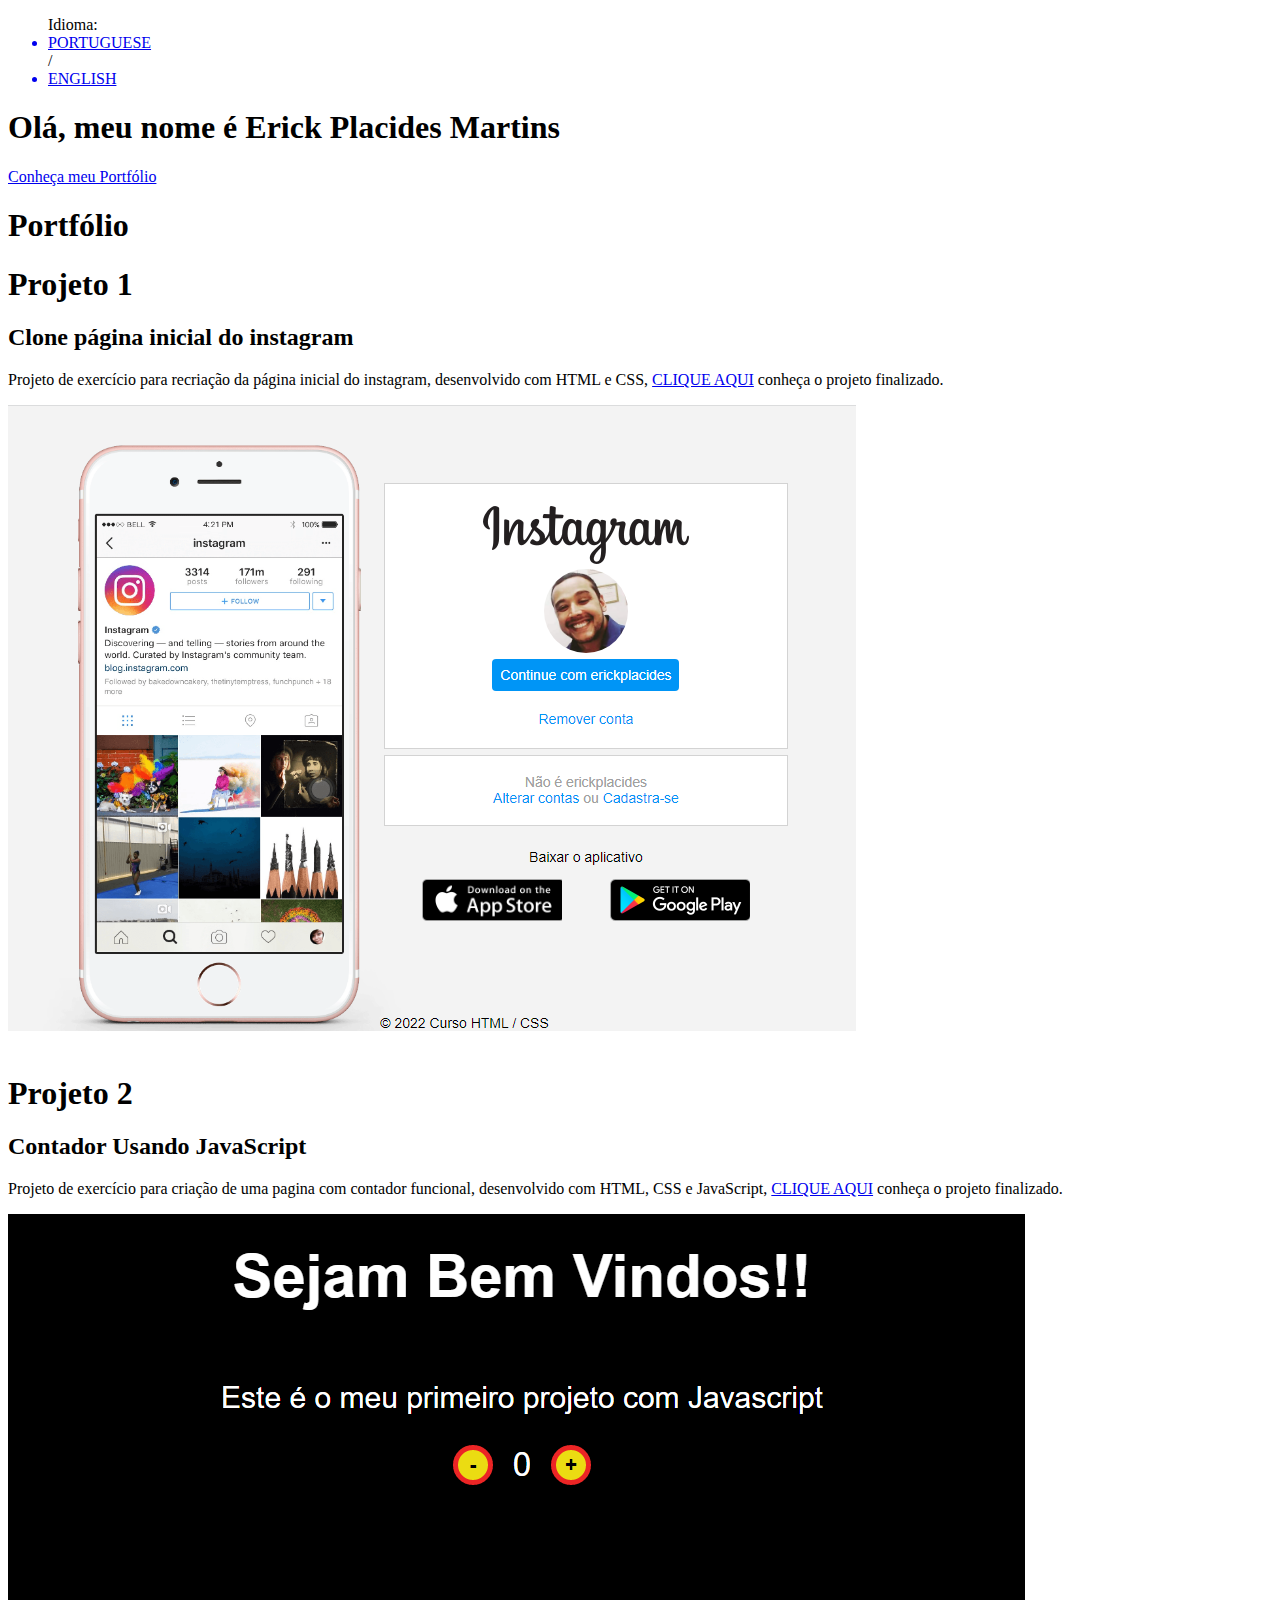
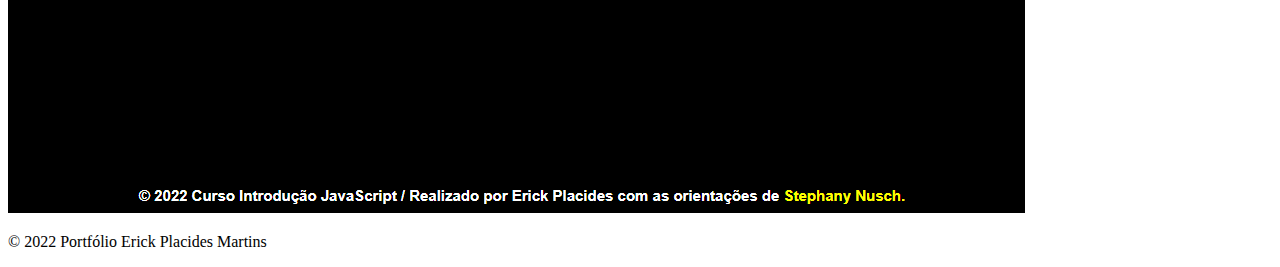
==== portfolio1.html @ 31cbc008 "firt commit" ====
<!DOCTYPE html>
<html lang="pt-br">

<head>
    <meta charset="UTF-8">
    <meta name="viewport" content="width=device-width, initial-scale=1.0">
    <link rel="stylesheet" href="/estilo.css">
    <link rel="shortcut icon" href="/assets/img/planilha.ico" type="image/x-icon">
    <title>Erick Placides Martins</title>
</head>

<body>
        <main>            
            <section id="presentation">
                <nav>
                    <ul>
                        Idioma:
                        <a href="/portfolio1.html"><li>PORTUGUESE</li></a> /
                        <a href="/assets/portfolio2.html"><li>ENGLISH</li></a> 
                    </ul>
                </nav>            
                <div class="presentation container">
                    <div>
                        <h1 id="animade">Olá, meu nome é Erick Placides Martins</h1>                
                    </div>
                    <a href="#portfolio" type="button" class="cta">Conheça meu Portfólio</a>
                </div>
            </section>

            <section id="portfolio">
                <div class="portfolio container">
                    <div class="portfolio header">
                        <h1 class="section-title"><span>Portfólio</span></h1>
                    </div>
                    <div class="all-projects">
                        <div class="project-item">
                            <div class="project-info">
                                <h1><strong>Projeto 1</strong></h1>
                                <h2>Clone página inicial do instagram</h2>
                                <p>Projeto de exercício para recriação da página inicial do instagram, desenvolvido com HTML e CSS, <a href="https://erickplacidesmartins.github.io/Desafio.pagina.inicial.instagram/" target="_blank" >CLIQUE AQUI</a> conheça o projeto finalizado.</p>
                            </div>
                            <div class="project-img">
                                <img src="/assets/img/projeto1.png" alt="img">
                            </div>
                        </div>
                        <br>
                        <div class="project-item">
                            <div class="project-info">
                                <h1><strong>Projeto 2</strong></h1>
                                <h2>Contador Usando JavaScript</h2>
                                <p>Projeto de exercício para criação de uma pagina com contador funcional, desenvolvido com HTML, CSS e JavaScript,  <a href="https://erickplacidesmartins.github.io/Projeto-JavaScript-Contador/" target="_blank" >CLIQUE AQUI</a> conheça o projeto finalizado.</p>
                            </div>
                            <div class="project-img">
                                <img src="/assets/img/projeto2.png" alt="img">
                            </div>
                        </div>                              
                    </div>
                </div>
            </section>
        </main>
    <footer>    
        <p> © 2022 Portfólio Erick Placides Martins</p>
    </footer>
</body>

</html>
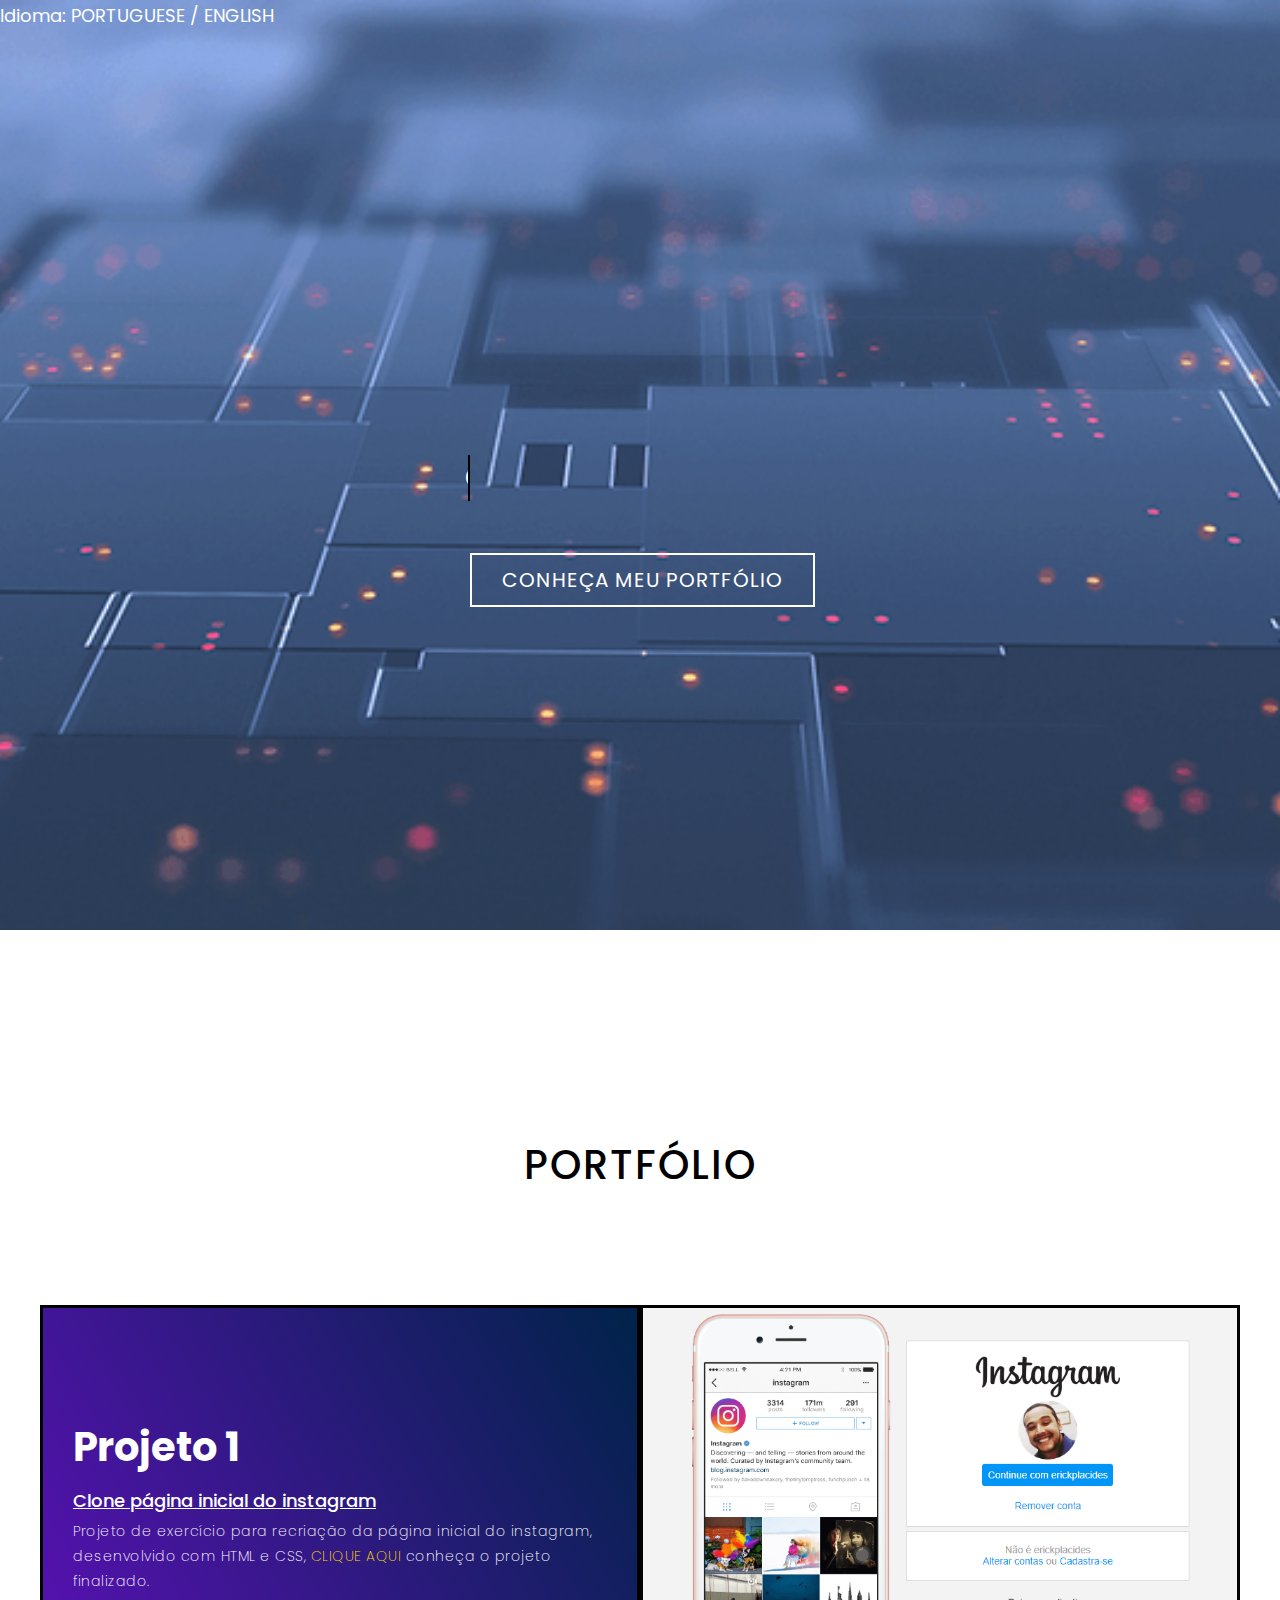
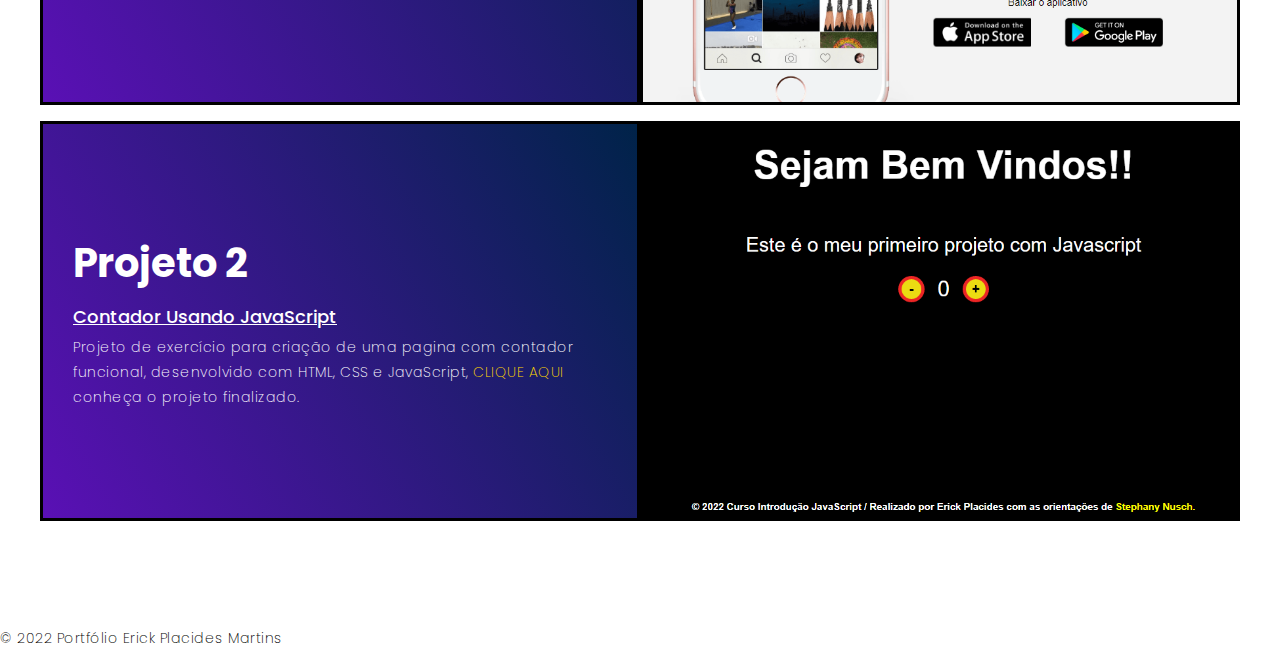
==== commit b668acfa: "revisão" ====
--- a/portfolio1.html
+++ b/portfolio1.html
@@ -4,8 +4,8 @@
 <head>
     <meta charset="UTF-8">
     <meta name="viewport" content="width=device-width, initial-scale=1.0">
-    <link rel="stylesheet" href="/estilo.css">
-    <link rel="shortcut icon" href="/assets/img/planilha.ico" type="image/x-icon">
+    <link rel="stylesheet" href="./assets/css/estilo.css">
+    <link rel="shortcut icon" href="./assets/img/planilha.ico" type="image/x-icon">
     <title>Erick Placides Martins</title>
 </head>
 
@@ -15,8 +15,8 @@
                 <nav>
                     <ul>
                         Idioma:
-                        <a href="/portfolio1.html"><li>PORTUGUESE</li></a> /
-                        <a href="/assets/portfolio2.html"><li>ENGLISH</li></a> 
+                        <a href="./portfolio1.html"><li>PORTUGUESE</li></a> /
+                        <a href="./assets/portfolio2.html"><li>ENGLISH</li></a> 
                     </ul>
                 </nav>            
                 <div class="presentation container">
@@ -40,7 +40,7 @@
                                 <p>Projeto de exercício para recriação da página inicial do instagram, desenvolvido com HTML e CSS, <a href="https://erickplacidesmartins.github.io/Desafio.pagina.inicial.instagram/" target="_blank" >CLIQUE AQUI</a> conheça o projeto finalizado.</p>
                             </div>
                             <div class="project-img">
-                                <img src="/assets/img/projeto1.png" alt="img">
+                                <img src="./assets/img/projeto1.png" alt="img">
                             </div>
                         </div>
                         <br>
@@ -51,7 +51,7 @@
                                 <p>Projeto de exercício para criação de uma pagina com contador funcional, desenvolvido com HTML, CSS e JavaScript,  <a href="https://erickplacidesmartins.github.io/Projeto-JavaScript-Contador/" target="_blank" >CLIQUE AQUI</a> conheça o projeto finalizado.</p>
                             </div>
                             <div class="project-img">
-                                <img src="/assets/img/projeto2.png" alt="img">
+                                <img src="./assets/img/projeto2.png" alt="img">
                             </div>
                         </div>                              
                     </div>
--- a/assets/css/estilo.css
+++ b/assets/css/estilo.css
@@ -0,0 +1,236 @@
+@import url('https://fonts.googleapis.com/css2?family=Poppins:ital,wght@0,400;0,700;1,200;1,500&display=swap');
+
+*{
+    padding: 0;
+    margin: 0;
+    box-sizing: border-box;
+}
+
+html{
+    font-size: 10px;
+    font-family: 'Poppins', 'Times New Roman', Times, serif ;
+    scroll-behavior: smooth;
+}
+
+img{
+    height: 100%;
+    width: 100%;
+    object-fit: cover;
+}
+
+p {
+    font-size: 1.4rem;
+    margin-top: 5px;
+    line-height: 2.5rem;
+    font-weight: 200;
+    letter-spacing: 0.05rem;
+}
+
+footer {
+    position: absolute;
+    bottom: 1;
+    font-size: 50%;
+    font-weight: bold;
+}
+
+
+.container{
+    min-height: 100vh;
+    width: 100%;
+    display: flex;
+    align-items: center;
+    justify-content: center;
+}
+
+
+.section-title {
+    font-size: 4rem;
+    font-weight: 500;
+    color: black;
+    margin-bottom: 10px;
+    margin-top: 5px;
+    text-transform: uppercase;
+    letter-spacing: 0.2rem;
+    text-align: center;
+}
+
+/* Seção de apresentação */
+
+
+#animade{
+    font-size: 30px;
+    display: inline-block;
+    border-right: 2px solid black;
+    padding-right: 3px;
+    max-width: 0;
+    white-space: nowrap;
+    overflow: hidden;
+    animation: pisca normal infinite .8s, escrever normal 5s steps(55) both;
+    color: white;
+}
+
+#presentation{
+    background-image: url(/assets/img/capa.jpg);
+    background-size: cover;
+    background-position: center;
+    position: relative;
+    z-index: 1;
+    
+}
+
+
+#presentation nav , ul, li{
+    color: white;
+    font-size: 18px;
+    display: inline;
+    
+}
+
+#presentation a {
+    color: white;
+    font-size: 20px;
+    text-decoration: none;  
+}
+
+#presentation .cta{
+    display: inline-block;
+    padding: 10px 30px;
+    color: white;
+    background-color: transparent;
+    border: 2px solid white;
+    font-size: 2rem;
+    text-transform: uppercase;
+    letter-spacing: .1rem;
+    margin-top: 200px;
+    transition: .5s ease;
+    transition-property: background-color, color;
+
+}
+#presentation .cta:hover{
+    color: white;
+    font-weight: 500;
+    background-color: rgb(85, 97, 209);
+}
+
+
+
+/* Seção de Portifólio */
+
+#portfolio .portfolio{
+    flex-direction: column;
+    max-width: 1200px;
+    margin: 0 auto;
+    padding: 100px 0;
+}
+#portfolio .portfolio-header h1{
+    margin-bottom: 50px;
+
+}
+#portfolio .all-projects {
+    display: flex;
+    align-items: center;
+    justify-content: center;
+    flex-direction: column;
+}
+#portfolio .project-item{
+    display:flex;
+    align-items: center;
+    justify-content: center;
+    flex-direction: column;
+    width: 80%;
+    margin: 20px auto;
+    overflow: hidden;
+    border-radius: 10px;
+}
+
+#portfolio .project-info {
+    padding: 30px;
+    flex-basis: 50%;
+    height: 100%;
+    display: flex;
+    align-items: flex-start;
+    justify-content: center;
+    flex-direction: column;
+    background-image: linear-gradient(60deg, #5a10b5 0%, #002349 100%);
+    color: white;
+    border: 3px solid black;
+}
+
+#portfolio .project-info a {
+    text-decoration: none;
+    color: gold;
+}
+
+#portfolio .project-info h1{
+    font-size: 4rem;
+    font-weight: 500;
+}
+
+#portfolio .project-info h2{
+    font-size: 1.8rem;
+    font-weight: 500;
+    margin-top: 10px;
+    text-decoration: underline;
+}
+
+#portfolio .project-img {
+    flex-basis: 50%;
+    height: 70px;
+    overflow: hidden;
+    position: relative;
+    border: 3px solid black;
+}
+
+#portfolio .project-img:after {
+    content: '';
+    position: absolute;
+    left: 0;
+    top:0;
+    height: 70%;
+    width: 70%;
+    opacity: 0;
+}
+#portfolio .project-img img{
+    transition: 0.5s ease transform;
+}
+#portfolio .project-item:hover .project-img img{
+    transform: scale(1.1);
+}
+
+/* Keyframes */
+
+@keyframes pisca {
+    100%{
+        border-right-color: transparent;
+    }
+}
+
+@keyframes escrever {
+    100%{
+        MAX-WIDTH:100%
+    }
+}
+
+
+/* Media Query */
+
+@media only screen and (min-width: 768px) {
+    #portfolio .project-item {
+        flex-direction: row;
+        height: 400px;
+        margin: 0;
+        width: 100%;
+        border-radius: 0;
+    }
+    #portfolio .all-projects .project-info{
+        height: 100%
+    }
+    #portfolio .all-projects .project-img{
+        height: 100%
+    }
+    #portfolio .project-item:nth-child(even) {
+        flex-direction: row-reverse;
+    }
+
+
+}